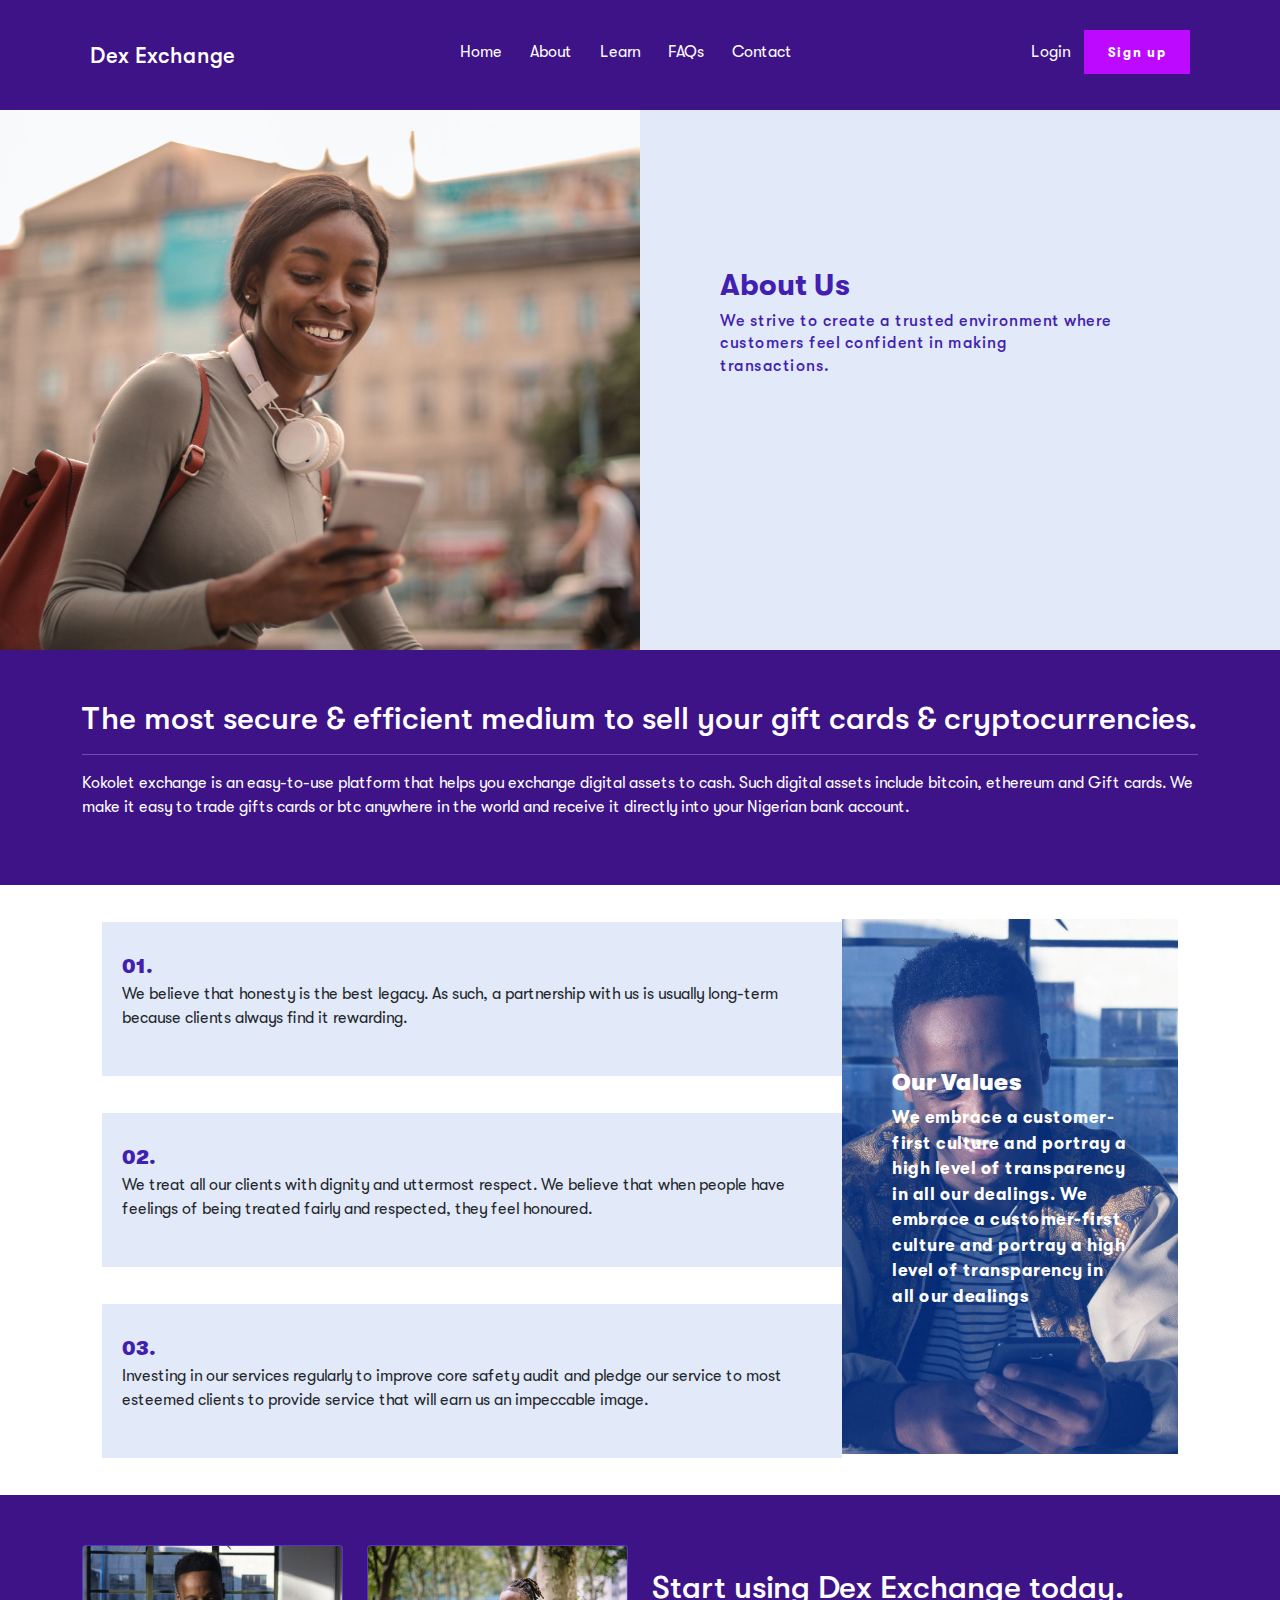
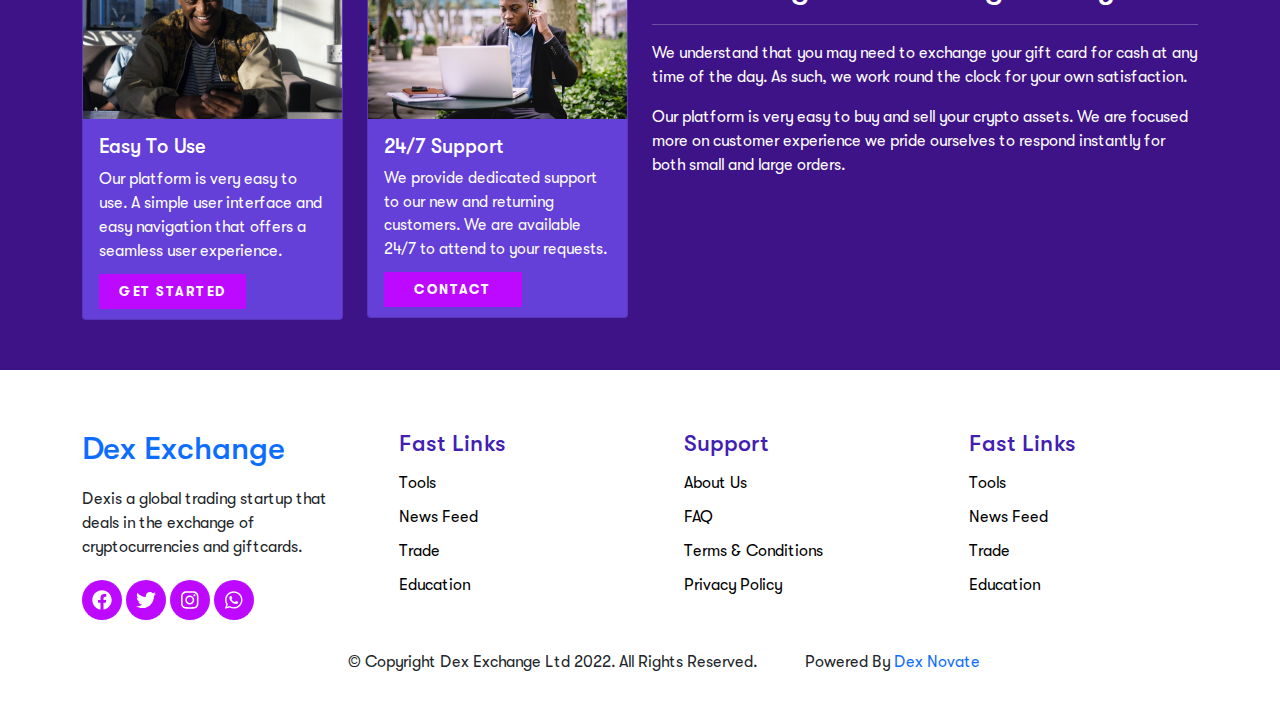
==== about.html @ 3e2f9b1c "first commit" ====
<!DOCTYPE html>
<html lang="en">
<head>
    <title> About us | Dex Exchange - Get Crypto currencies and Giftcards at best affordable rates </title>
    <meta charset="UTF-8">
    <meta http-equiv="X-UA-Compatible" content="IE=edge">
    <meta name="viewport" content="width=device-width, initial-scale=1.0">
    <meta name="keywords" content="dexechange, dexechange, Evagold, evagold, Trading, Exchange, Bitcoin, Btc, Ethereum, exchange, Giftcards">
    <meta name="description" content="Our platform makes it very easy to buy and sell your crypto assets and exchange gift cards for cash at any time of the day. 
                                      we work round the clock for good customer experience and satisfaction.">
    <link rel="stylesheet" href="assets/css/bootstrap.min.css">
    <link rel="stylesheet" href="assets/css/style.css">
    <link rel="stylesheet" href="assets/fontawesome/css/all.min.css">
    <link rel="stylesheet" href="assets/fonts/font.css">
    <link rel="shortcut icon" href="assets/image/favicon.png" type="image/x-icon">
    <link rel="stylesheet" href="https://fonts.googleapis.com/icon?family=Material+Icons+Sharp">
</head>
<body>
    <header id="header">
        <div class="header-nav">
            <div class="logo">
                <h2>
                    <a href="index.html" >
                        <!-- <img src="assets/image/logo2.png" class="img-fluid" alt=""> -->
                        Dex Exchange
                    </a>
                </h2>
            </div>
            <div class="menu-nav">
                <nav>
                    <ul>
                        <li><a href="index.html" class="active">Home</a></li>
                        <li><a href="about.html">About</a></li>
                        <li><a href="#">Learn</a></li>
                        <li><a href="#">FAQs</a></li>
                        <li><a href="#">Contact</a></li>
                        <div class="d-lg-none">
                            <li><a href="#">Login</a></li>
                            <li class="btn-register"><a href="#" >Sign up</a></li>
                        </div>
                    </ul>
                </nav>
            </div>
            <div class="menu-register d-none d-lg-block">
                <ul class="d-flex">
                    <li><a href="#">Login</a></li>
                    <li class="btn-register"><a href="#" >Sign up</a></li>
                </ul>
            </div>
            <div class="hamburger-menu d-lg-none">
                <span></span>
                <span></span>
                <span></span>
                <span></span>
            </div>
        </div>
    </header>

    <main id="main">
        <!-- about section  -->
         <section>
            <div class="about-content">
                <div class="about-image"></div>
                <div class="about-title">
                    <h2>About Us</h2>
                    <p>We strive to create a trusted environment where customers feel confident in making transactions.</p>
                </div>
            </div>
         </section>
         <!-- about section end here -->

         <!-- cryptocurrencies section  -->
         <section id="cryptocurrencies">
             <div class="container">
                 <div class="row">
                     <div class="col-lg-12">
                         <h2 class="text-white">The most secure & efficient medium to sell your gift cards & cryptocurrencies.</h2>
                         <hr class="text-white">
                         <p class="text-white">
                            Kokolet exchange is an easy-to-use platform that helps you exchange digital assets to cash. 
                            Such digital assets include bitcoin, ethereum and Gift cards. We make it 
                            easy to trade gifts cards or btc anywhere in the world and receive it directly 
                            into your Nigerian bank account.
                        </p>
                     </div>
                 </div>
             </div>
         </section>
         <!-- cryptocurrencies end here -->

         <section id="our-value">
              <!-- <div class="container"> -->
                  <div class="our-value">
                      <div class="value-count">
                           <div class="value">
                              <span>01.</span>
                              <p>
                                 We believe that honesty is the best legacy. As such, a partnership with
                                 us is usually long-term because clients always find it rewarding.
                               </p>
                           </div>
                           <div class="value">
                               <span>02.</span>
                               <p>
                                    We treat all our clients with dignity and uttermost respect. 
                                    We believe that when people have feelings of being treated
                                    fairly and respected, they feel honoured.
                                </p>
                           </div>
                           <div class="value">
                              <span>03.</span>
                               <p>
                                    Investing in our services regularly to improve 
                                    core safety audit and pledge our service to most esteemed clients
                                    to provide service that will earn us an impeccable image.
                                </p>
                           </div>
                      </div>
                      <div class="our-value-image ">
                           <div class="title">
                                <h2>Our Values</h2>
                                <p>
                                    We embrace a customer-first culture and portray a high level of transparency in all our dealings.
                                    We embrace a customer-first culture and portray a high level of transparency in all our dealings
                                </p>
                           </div>
                      </div>
                  </div>
              <!-- </div> -->
         </section>

         <section id="support">
             <div class="container">
                 <div class="row">
                     <div class="col-lg-6">
                        <div class="row row-cols-1 row-cols-md-3 g-4">
                            <div class="col-lg-6">
                                <div class="card easy-platform">
                                    <img src="assets/image/slide1.jpg" class="card-img-top" alt="...">
                                    <div class="card-body">
                                      <h5 class="card-title">Easy To Use</h5>
                                      <p class="card-text">
                                         Our platform is very easy to use. 
                                         A simple user interface and easy navigation
                                         that offers a seamless user experience.
                                       </p>
                                      <a href="#" class=" btn-get-started">GET STARTED</a>
                                    </div>
                                </div>
                            </div>
                            <div class="col-lg-6">
                                <div class="card support-card">
                                    <img src="assets/image/slide7.jpg" class="card-img-top" alt="...">
                                    <div class="card-body">
                                      <h5 class="card-title">24/7 Support</h5>
                                      <p class="card-text">
                                        We provide dedicated support to our 
                                        new and returning customers. 
                                        We are available 24/7 to attend to your requests.
                                      </p>
                                      <a href="#" class=" btn-get-started">CONTACT</a>
                                    </div>
                                </div>
                            </div>
                        </div>   
                     </div>
                     <div class="col-lg-6 pt-4">
                        <h2>Start using Dex Exchange today.</h2>
                        <hr>
                        <p>
                            We understand that you may need to exchange your gift card for cash at any time of the day.
                            As such, we work round the clock for your own satisfaction.
                        </p>
                        <p>
                            Our platform is very easy to buy and sell your crypto assets. 
                            We are focused more on customer experience we pride ourselves 
                            to respond instantly for both small and large orders.
                        </p>
                     </div>
                 </div>
             </div>
         </section>

        

        <!-- footer section here -->
        <footer id="footer">
            <div class="footer-top">
                <div class="container">
                    <div class="row">
                        <div class="col-lg-3 col-md-6 col-sm-6">
                            <div class="footer-logo">
                                <h2>
                                    <a href="#">
                                        <!-- <img src="assets/image/footer-logo.png" class="img-fluid" alt=""> -->
                                        Dex Exchange
                                    </a>
                                </h2>
                            </div>
                            <p>
                               Dexis a global trading startup that deals in the exchange of cryptocurrencies and giftcards.
                            </p>
                            <div class="footer-socials-link">
                                <a href="#"><i class="fab fa-facebook f-icon"></i></a>
                                <a href="#"><i class="fab fa-twitter f-icon"></i></a>
                                <a href="#"><i class="fab fa-instagram f-icon"></i></a>
                                <a href="#"><i class="fab fa-whatsapp f-icon"></i></a>
                            </div>
                        </div>
                        <div class="col-lg-3 col-md-6 col-sm-6">
                            <div class="footer-fast-link">
                                
                                <ul>
                                    <h2>Fast Links</h2>
                                    <li><a href="#">Tools</a></li>
                                    <li><a href="#">News Feed</a></li>
                                    <li><a href="#">Trade</a></li>
                                    <li><a href="#">Education</a></li>
                                </ul>
                            </div>
                        </div>
                        <div class="col-lg-3 col-md-6 col-sm-6">
                            <div class="footer-fast-link">
                                <ul>
                                    <h2>Support</h2>

                                    <li><a href="#">About Us</a></li>
                                    <li><a href="#">FAQ</a></li>
                                    <li><a href="#">Terms & Conditions</a></li>
                                    <li><a href="#">Privacy Policy</a></li>
                                </ul>
                            </div>
                        </div>
                        <div class="col-lg-3 col-md-6 col-sm-6">
                            <div class="footer-fast-link">
                                <ul>
                                    <h2>Fast Links</h2>

                                    <li><a href="#">Tools</a></li>
                                    <li><a href="#">News Feed</a></li>
                                    <li><a href="#">Trade</a></li>
                                    <li><a href="#">Education</a></li>
                                </ul>
                            </div>
                        </div>
                    </div>
                </div>
            </div>
            <div class="footer-bottom d-flex justify-content-center align-items-center flex-wrap">
                <div class="copyright px-5">
                    <p>&copy; Copyright Dex Exchange Ltd 2022. All Rights Reserved. </p>
                </div>
                <div class="powered">
                      <p> Powered By <a href="https://www.dexnovate.com.ng"> Dex Novate </a></p>  
                </div>
            </div>
        </footer>
        <!-- footer section end here -->
    </main>
</body>
<script src="assets/js/jquery.min.js"></script>
<script src="assets/js/bootstrap.bundle.min.js"></script>
<script src="assets/js/script.js"></script>
<script src="assets/fontawesome/js/all.min.js"></script>
</html>
---- assets/css/style.css ----
*{
    list-style: none;
    font-family: GT Walsheim Pro;
}

body{
    margin: 0;
    font-family: GT Walsheim Pro;
    background: var(--color-white);
}



:root{
    --color-white:#fff;
    --color-black:#000;
    --background:#3E1387;
    --background-2:#F1F5FC;
    --background-3:#E2E9F8;
    --btn-register:#BD09FF;
    --color-2:#431fb1;
    --color-5:#643FD8;
    --color-3:#7A7A7A;
    --color-4:#4F5877;
    --padding:50px 30px;
    --padding-card:15px 50px 15px 50px;
}

#header{
    background-color:var(--background);
    color: var(--color-white);
    padding: 30px 0 20px 0;
}

.header-nav{
    display: flex;
    justify-content: space-around;
    align-items: center;
    /* padding: 30px 0; */
    flex-flow: row wrap;
}
.menu-nav{
    display: flex;
}

.menu-nav ul{
    display: flex;
}

.menu-nav ul li{
    padding: 10px 14px;
}

.menu-nav li a{
    color: var(--color-white);
}

.menu-register ul li{
    padding: 10px 14px;
}

.menu-register li a{
    color: var(--color-white);
}

.sticky {
    position: fixed;
    top: 0;
    width: 100%;
    background-color: var(--color-black);
    z-index: 2222;
    padding: 6px 10px 2px 10px;
  }

  

.logo h2 {
    font-size: 22px;   
}

.logo img{
    width:170px;
}

.logo a{
    color: var(--color-white);
}


.btn-register{
    background-color:var(--btn-register);
    display: inline-block;   
}

.btn-register a{
    font-size: 13px;
    font-weight: 600;
    padding: 10px 10px;
    letter-spacing: 1.5px;
}

a{
    text-decoration: none;
}

.img-fluid{
    width: 100%;
    max-width: 100%;
}

.btn{
    padding: 10px 20px;
    color: var(--color-white);
}

.hero-section{
    display: flex;
    justify-content: space-around;
    flex-flow: row wrap;
    align-items: center;
    padding: 100px 30px 30px 30px;
}
.hero-heading h2{
    line-height: 1.3em;
    letter-spacing: 1px;
    font-size: 45px;
    font-weight: 700;
}

.hero-heading p{
    font-family: GT Walsheim Pro;
    font-size: 20px;
    letter-spacing: 0.5px;
}

.hero-image{
  margin-top:50px;
}

.hero-image img{
    border-radius: 100px 200px 0px 200px;
    width:550px;
    height: auto;
}

.digital-platform{
    padding: 20px 0px;
    margin: 0 8%;
    background-color: var(--color-white);
}

.digital-platform h2{
    color: var(--color-2);
    font-size: 35px;
    font-weight: 600;
    letter-spacing: 0.5px;
}

.digital-platform p{
    color: var(--color-2);
    font-weight: 400;
    font-size: 20px;
    font-family: GT Walsheim Pro;
}

#exchange{
    background-color:var(--background-2);
    padding: var(--padding);
}

.exchange{
    display: flex;
    justify-content: space-around;
    flex-flow: row wrap;
}

.exchange-image img{
    width: 500px;
    height: auto;
    vertical-align: middle;
    display: inline-block;
}

.exchange-naira-title h2{
    color:var(--color-2);
    font-size: 35px;
    font-weight: 600;
    letter-spacing: 0.5px;
}

.exchange-naira-card{
    display: flex;
    justify-content: space-between;
    flex-flow: row wrap;
    align-items: center;
    position: relative;
    right: 40px;
}

.fa-check-circle{
  color: var(--btn-register);
  font-size: 14px;
}

.exchange-naira-card ul li{
    margin-bottom:10px;
    font-size: 16px;
    text-transform: capitalize;
    letter-spacing: 0.5px;
    color: var(--color-2);
}

#we-trade{
    padding: var(--padding)
}

.we-trade{
    display: flex;
    justify-content: space-around;
    flex-flow: row wrap-reverse;
}

.we-trade-title h2{
    color: var(--color-2);
    font-size: 35px;
    font-weight: 600;
    letter-spacing: 0.5px;
}

.we-trade-image img{
    border-radius: 0px 100px 0px 100px;
    width:500px;
    height: auto;
}

#why-choose{
    background-color: var(--background-2);
    padding: var(--padding);
}


.why-choose-title{
    margin-left:75px;
    margin-bottom:50px;
}

.why-choose-title h2{
    color: var(--color-2);
    font-size: 35px;
    font-weight: 600;
    letter-spacing: 0.5px;
}

.why-choose-card{
    display: flex;
    justify-content: space-evenly;
    flex-flow: row wrap;
    gap:40px;
    margin: 0px 50px 0px 50px;
}

.easy-to-use{
    display: flex;
    flex-flow: row wrap;
    align-items: center;
    align-content: center;
    background-color: var(--background);
    padding: var(--padding-card);
    color: var(--color-white);
    transition: background 0.3s, border 0.3s, border-radius 0.3s, box-shadow 0.3s;
    /* margin-bottom: 20px; */
    border-radius: 6px;
}

.easy-to-use-icon .icon{
    font-size:70px;
    margin-right:30px;
    color:var(--btn-register);
}

.easy-to-use-title h2{
    font-size: 23px;
    font-weight: 400;
    text-transform: capitalize;
    letter-spacing: 0.5px;
    color: var(--color-white);
}

.easy-to-use-title p{
    color: var(--color-white);
    font-size: 16px;
    font-weight: 300;
    letter-spacing: 0.5px;
}

#get-started{
    background-color: var(--background);
    padding: var(--padding);
}

.get-started-today{
    display: flex;
    justify-content: space-around;
    align-items: center;
    flex-flow: row wrap;
}

.get-started-title h2{
    color: #FFFFFF;
    font-size: 24px;
    font-weight: 700;
    letter-spacing: 0.7px;
}

.get-started-title p{
    color: #FFFFFF;
    font-size: 24px;
    font-weight: 300;
    line-height: 1.2em;
    letter-spacing: 1.2px;
}

.btn-get-started{
    font-size: 13px;
    font-weight: 600;
    text-transform: uppercase;
    letter-spacing: 1.5px;
    background-color: var(--btn-register);
    color: var(--color-white);
}




/* =============================================  About us page */
/* ============================================= */

.about-content{
    display: grid;
    grid-template-columns: repeat(2,1fr);
}

.about-image{
    background: url('../image/slide3.jpg')no-repeat center/cover;
    height: 60vh;
}

.about-title{
    background: var(--background-3);
    padding-left:80px;
    padding-top: 25%;
}


.about-title h2{
    color: var(--color-2);
    font-size: 30px;
    font-weight: 700;
    margin-bottom: 10px;
    line-height: 1;
}
.about-title p{
    color: var(--color-2);
    line-height: 1.4;
    letter-spacing: 0.5px;
    font-size: 16px;
    font-weight: 500;
    margin-bottom: 10px;
}

#cryptocurrencies{
    background-color: var(--background);
    padding: var(--padding);
}

#our-value{
    margin:0 8%;
}

.our-value{
    display: grid;
    grid-template-columns: repeat(2, 1fr);
}



.value{
    background-color: var(--background-3);
    padding:30px 20px 30px 20px;
    margin: 5% 0;
}

.value span{
    color: var(--color-2);
    font-weight: 800;
    font-size: 20px;
}

.our-value-image{
    background: url('../image/slide1.jpg')no-repeat center/cover;
    height:535px;
    width:100%;
    max-width: 100%;
    margin-top: 10%;
    background-blend-mode: overlay;
    background-color: rgba(130, 162, 222, 0.59);
}

.title{
    padding:50px;
    margin-top: 30%;
}

.title h2{
    color: var(--color-white);
    font-size: 23px;
    font-weight:800;
}

.title p{
    font-size: 17px;
    letter-spacing: 0.5px;
    color: #FFFFFF;
    font-weight: 600;
}

#support{
    background-color: var(--background);
    padding: var(--padding);
    color: var(--color-white);
}

.easy-platform,  .support-card{
    background-color:var(--color-5);
    color: var(--color-white);

}

.support-card p{
    font-size: 15.7px;
}

.easy-platform a{
    padding: 10px 20px;
}

.support-card a{
    padding:10px  30px;
}

  /**********************************/
  /*     what people are saying section    */
  /**********************************/

#what-user-say{
    background-color:var(--background-3);
  }
  
  .what-user-say{
    padding:50px 0px 5px 0px;
    text-align: center;
  }
  
  .what-user-title h1{
    font-family: GT Walsheim Pro;
    font-style: normal;
    font-weight: bold;
    font-size: 50px;
    line-height: 129%;
    color: var(--color-6);
  }
  
  .our-users{
    color:var(--color-2);
  }
  
  .testimony{
    color:var(--color-6);
  }
  
  .testimony p{
    font-family: GT Walsheim Pro;
    font-style: normal;
    font-weight: normal;
    font-size:15px;
    line-height: 129%;
  }
  
  .testimony-icon .fa-star{
    color: var(--color-2);
  }
  
  .testimony{
    display: flex;
    justify-content: space-around;
    padding: 50px  0;
    /* flex-wrap: wrap; */
    flex-flow: row wrap;
  }
  
  /**********************************/
  /*     16. Back To Top Button     */
  /**********************************/
  a.back-to-top {
      position: fixed;
      z-index: 999;
      right: 0.75rem;
      bottom: 0.75rem;
      display: none;
      width: 2.625rem;
      height: 2.625rem;
      border-radius: 1.875rem;
      background: var(--color-5) url("../image/up-arrow.png") no-repeat center 47%;
      background-size: 1.125rem 1.125rem;
      text-indent: -9999px;
  }
  
  a:hover.back-to-top {
      background-color:var(--btn-register); 
  }
  

/* =========================================== footer style */
/* =========================================== */

#footer{
   padding: 60px 0 30px 0;
}

.footer-bottom{
    padding-top:30px;
}

.footer-logo{
    padding-bottom: 10px;
}

.footer-top .footer-logo img{
    width: 170px;
}


.footer-fast-link li {
    padding: 5px  0px;
}

.footer-fast-link li a{
    color: var(--color-black);
    /* font-size:20px; */
    font-weight: 400;
}

.footer-fast-link h2{
    color: var(--color-2);
    font-size: 23px;
}

.footer-socials-link{
    padding-top:5px;
}

.footer-socials-link a{
    background-color: var(--btn-register);
    border-radius: 25px;
    display: inline-block;
    position: relative;
    cursor: pointer;
    width: 40px;
    height: 40px;
    /* box-shadow: 0 2px 2px var(--btn-register); */
    padding:2px 0 0 0;
    text-decoration: none;
    text-align: center;
    color:var(--color-white);
    font-size: 20px;
    font-weight: normal;
    line-height: 2em;
    border-radius: 25px;
    -moz-border-radius:25px;
    -webkit-border-radius:25px;
}

/* ========================= */
/*-----  media query ---------*/
/* ========================== */

@media screen and (min-width:1024px) {
    .hero-heading h2, .hero-heading p, .exchange-naira-title p, .we-trade-title p{
        inline-size:500px;
    }

    .why-choose-title p, .get-started-title p, .value p{
        inline-size:700px;
    }

    .digital-platform p{
        inline-size: 800px;
    }
    .easy-to-use p{
        inline-size:300px;
    }
    .about-title p{
        inline-size: 400px;
    }
}

/* ================ */
/* mobile  nav */
/* =================== */
@media screen and (max-width: 992px) {
  .hamburger-menu {
    position: relative;
    width: 24px;
    height: 22px;
    margin: 0 auto;
    transition: 0.5s ease-in-out;
    cursor: pointer;
    left: 40px;
  }
  .hamburger-menu span {
    display: block;
    position: absolute;
    height: 2px;
    width: 100%;
    background: var(--color-white);
    border-radius: 10px;
    opacity: 1;
    left: 0;
    transition: 0.25s ease-in-out;
  }
  .hamburger-menu span:nth-child(1) {
    top: 2px;
  }
  .hamburger-menu span:nth-child(2),
  .hamburger-menu span:nth-child(3) {
    top: 10px;
  }
  .hamburger-menu span:nth-child(4) {
    top: 18px;
  }
  .hamburger-menu.open span:nth-child(1) {
    top: 18px;
    width: 0;
    left: 50%;
  }
  .hamburger-menu.open span:nth-child(2) {
    transform: rotate(45deg);
  }
  .hamburger-menu.open span:nth-child(3) {
    transform: rotate(-45deg);
  }
  .hamburger-menu.open span:nth-child(4) {
    top: 18px;
    width: 0;
    left: 50%;
  }
  .menu-nav ul {
    position: fixed;
    top: 0;
    left: -320px;
    z-index: 2222;
    width: 320px;
    max-width: calc(100% - 120px);
    height: 100%;
    padding: 30px 15px;
    margin: 0;
    background: #fff;
    list-style: none;
    transition: all 0.35s;
    display: block;
  }
  .menu-nav.show ul {
    left: 0;
  }
  .menu-nav ul li {
    margin: 3px 16px;
  }
  

  .menu-nav ul li a {
    display: block;
    padding: 10px 0;
    font-size: 14px;
    font-weight: 600;
    line-height: 1;
    color: #262626;
    text-decoration: none;
    transition: color 0.35s;
    text-transform: uppercase;
    letter-spacing: 2px;
}

.menu-nav .active{
    color: var(--btn-register);
}

  .menu-nav .btn-register a{
      padding:4px 10px;
      color: var(--color-white);
  }

  .header-nav{
    padding: 0px 20px;
}

}


@media screen and (max-width:768px) {
    .hero-heading h2 {
       font-size: 28px;
    }

    .about-title {
       padding-bottom: 40px;
       padding-left: 30px;
    }
    
    .about-content{
        grid-template-columns: repeat(1,1fr);
    }

    .our-value{
         grid-template-columns: repeat(1,1fr);
    }

    .value-count{
        padding: var(--padding);
    }

    #our-value{
        margin:0  0;
    }

    .hero-heading p{
        font-size: 12px;
    }

    .digital-platform h2{
        font-size: 30px;
    }

    .digital-platform p{
        font-size: 15px;
    }
    .exchange-naira-title h2, .we-trade-title h2{
        font-size: 32px;
    }

    .why-choose-title {
       margin-left: 5px;    
    }

    .why-choose-title h2{
        font-size: 30px;
    }

    .why-choose-card{
        margin: 0;
    }

    .get-started-title {
        text-align: center;
    }

    .get-started-title p{
        font-size: 15px;
        margin-bottom:50px;
    }

    #cryptocurrencies h2{
        font-size: 20px;
    }
    
    #cryptocurrencies p{
        font-size:15px;
    }
    

    .footer-support{
        padding-bottom: 40px;
    }

    .footer-social{
        padding-bottom: 40px;
    }

}
---- assets/fonts/font.css ----
@font-face {
    font-family: 'GT Walsheim Pro';
    src: url('GTWalsheimPro-Light.eot');
    src: local('GT Walsheim Pro Light'), local('GTWalsheimPro-Light'),
        url('GTWalsheimPro-Light.eot?#iefix') format('embedded-opentype'),
        url('GTWalsheimPro-Light.woff2') format('woff2'),
        url('GTWalsheimPro-Light.woff') format('woff'),
        url('GTWalsheimPro-Light.ttf') format('truetype');
    font-weight: 300;
    font-style: normal;
}

@font-face {
    font-family: 'GT Walsheim Pro';
    src: url('GTWalsheimPro-Regular.eot');
    src: local('GT Walsheim Pro Regular'), local('GTWalsheimPro-Regular'),
        url('GTWalsheimPro-Regular.eot?#iefix') format('embedded-opentype'),
        url('GTWalsheimPro-Regular.woff2') format('woff2'),
        url('GTWalsheimPro-Regular.woff') format('woff'),
        url('GTWalsheimPro-Regular.ttf') format('truetype');
    font-weight: normal;
    font-style: normal;
}

@font-face {
    font-family: 'GT Walsheim Pro';
    src: url('GTWalsheimPro-ThinOblique.eot');
    src: local('GT Walsheim Pro Thin Oblique'), local('GTWalsheimPro-ThinOblique'),
        url('GTWalsheimPro-ThinOblique.eot?#iefix') format('embedded-opentype'),
        url('GTWalsheimPro-ThinOblique.woff2') format('woff2'),
        url('GTWalsheimPro-ThinOblique.woff') format('woff'),
        url('GTWalsheimPro-ThinOblique.ttf') format('truetype');
    font-weight: 100;
    font-style: italic;
}

@font-face {
    font-family: 'GT Walsheim Pro';
    src: url('GTWalsheimPro-Thin.eot');
    src: local('GT Walsheim Pro Thin'), local('GTWalsheimPro-Thin'),
        url('GTWalsheimPro-Thin.eot?#iefix') format('embedded-opentype'),
        url('GTWalsheimPro-Thin.woff2') format('woff2'),
        url('GTWalsheimPro-Thin.woff') format('woff'),
        url('GTWalsheimPro-Thin.ttf') format('truetype');
    font-weight: 100;
    font-style: normal;
}

@font-face {
    font-family: 'GT Walsheim Pro';
    src: url('GTWalsheimPro-BoldOblique.eot');
    src: local('GT Walsheim Pro Bold Oblique'), local('GTWalsheimPro-BoldOblique'),
        url('GTWalsheimPro-BoldOblique.eot?#iefix') format('embedded-opentype'),
        url('GTWalsheimPro-BoldOblique.woff2') format('woff2'),
        url('GTWalsheimPro-BoldOblique.woff') format('woff'),
        url('GTWalsheimPro-BoldOblique.ttf') format('truetype');
    font-weight: bold;
    font-style: italic;
}

@font-face {
    font-family: 'GT Walsheim Pro Ultra';
    src: url('GTWalsheimPro-UltraBold.eot');
    src: local('GT Walsheim Pro Ultra Bold'), local('GTWalsheimPro-UltraBold'),
        url('GTWalsheimPro-UltraBold.eot?#iefix') format('embedded-opentype'),
        url('GTWalsheimPro-UltraBold.woff2') format('woff2'),
        url('GTWalsheimPro-UltraBold.woff') format('woff'),
        url('GTWalsheimPro-UltraBold.ttf') format('truetype');
    font-weight: 800;
    font-style: normal;
}

@font-face {
    font-family: 'GT Walsheim Pro Ultra';
    src: url('GTWalsheimPro-UltraBoldOblique.eot');
    src: local('GT Walsheim Pro Ultra Bold Oblique'), local('GTWalsheimPro-UltraBoldOblique'),
        url('GTWalsheimPro-UltraBoldOblique.eot?#iefix') format('embedded-opentype'),
        url('GTWalsheimPro-UltraBoldOblique.woff2') format('woff2'),
        url('GTWalsheimPro-UltraBoldOblique.woff') format('woff'),
        url('GTWalsheimPro-UltraBoldOblique.ttf') format('truetype');
    font-weight: 800;
    font-style: italic;
}

@font-face {
    font-family: 'GT Walsheim Pro';
    src: url('GTWalsheimPro-MediumOblique.eot');
    src: local('GT Walsheim Pro Medium Oblique'), local('GTWalsheimPro-MediumOblique'),
        url('GTWalsheimPro-MediumOblique.eot?#iefix') format('embedded-opentype'),
        url('GTWalsheimPro-MediumOblique.woff2') format('woff2'),
        url('GTWalsheimPro-MediumOblique.woff') format('woff'),
        url('GTWalsheimPro-MediumOblique.ttf') format('truetype');
    font-weight: 500;
    font-style: italic;
}

@font-face {
    font-family: 'GT Walsheim Pro';
    src: url('GTWalsheimPro-Bold.eot');
    src: local('GT Walsheim Pro Bold'), local('GTWalsheimPro-Bold'),
        url('GTWalsheimPro-Bold.eot?#iefix') format('embedded-opentype'),
        url('GTWalsheimPro-Bold.woff2') format('woff2'),
        url('GTWalsheimPro-Bold.woff') format('woff'),
        url('GTWalsheimPro-Bold.ttf') format('truetype');
    font-weight: bold;
    font-style: normal;
}

@font-face {
    font-family: 'GT Walsheim Pro';
    src: url('GTWalsheimPro-Medium.eot');
    src: local('GT Walsheim Pro Medium'), local('GTWalsheimPro-Medium'),
        url('GTWalsheimPro-Medium.eot?#iefix') format('embedded-opentype'),
        url('GTWalsheimPro-Medium.woff2') format('woff2'),
        url('GTWalsheimPro-Medium.woff') format('woff'),
        url('GTWalsheimPro-Medium.ttf') format('truetype');
    font-weight: 500;
    font-style: normal;
}

@font-face {
    font-family: 'GT Walsheim Pro';
    src: url('GTWalsheimPro-RegularOblique.eot');
    src: local('GT Walsheim Pro Regular Oblique'), local('GTWalsheimPro-RegularOblique'),
        url('GTWalsheimPro-RegularOblique.eot?#iefix') format('embedded-opentype'),
        url('GTWalsheimPro-RegularOblique.woff2') format('woff2'),
        url('GTWalsheimPro-RegularOblique.woff') format('woff'),
        url('GTWalsheimPro-RegularOblique.ttf') format('truetype');
    font-weight: normal;
    font-style: italic;
}

@font-face {
    font-family: 'GT Walsheim Pro';
    src: url('GTWalsheimPro-LightOblique.eot');
    src: local('GT Walsheim Pro Light Oblique'), local('GTWalsheimPro-LightOblique'),
        url('GTWalsheimPro-LightOblique.eot?#iefix') format('embedded-opentype'),
        url('GTWalsheimPro-LightOblique.woff2') format('woff2'),
        url('GTWalsheimPro-LightOblique.woff') format('woff'),
        url('GTWalsheimPro-LightOblique.ttf') format('truetype');
    font-weight: 300;
    font-style: italic;
}

@font-face {
    font-family: 'GT Walsheim Pro Ultra';
    src: url('GTWalsheimPro-UltraLight.eot');
    src: local('GT Walsheim Pro Ultra Light'), local('GTWalsheimPro-UltraLight'),
        url('GTWalsheimPro-UltraLight.eot?#iefix') format('embedded-opentype'),
        url('GTWalsheimPro-UltraLight.woff2') format('woff2'),
        url('GTWalsheimPro-UltraLight.woff') format('woff'),
        url('GTWalsheimPro-UltraLight.ttf') format('truetype');
    font-weight: 200;
    font-style: normal;
}

@font-face {
    font-family: 'GT Walsheim Pro Ultra';
    src: url('GTWalsheimPro-UltraLightOblique.eot');
    src: local('GT Walsheim Pro Ultra Light Oblique'), local('GTWalsheimPro-UltraLightOblique'),
        url('GTWalsheimPro-UltraLightOblique.eot?#iefix') format('embedded-opentype'),
        url('GTWalsheimPro-UltraLightOblique.woff2') format('woff2'),
        url('GTWalsheimPro-UltraLightOblique.woff') format('woff'),
        url('GTWalsheimPro-UltraLightOblique.ttf') format('truetype');
    font-weight: 200;
    font-style: italic;
}

@font-face {
    font-family: 'GT Walsheim Pro';
    src: url('GTWalsheimPro-BlackOblique.eot');
    src: local('GT Walsheim Pro Black Oblique'), local('GTWalsheimPro-BlackOblique'),
        url('GTWalsheimPro-BlackOblique.eot?#iefix') format('embedded-opentype'),
        url('GTWalsheimPro-BlackOblique.woff2') format('woff2'),
        url('GTWalsheimPro-BlackOblique.woff') format('woff'),
        url('GTWalsheimPro-BlackOblique.ttf') format('truetype');
    font-weight: 900;
    font-style: italic;
}

@font-face {
    font-family: 'GT Walsheim Pro';
    src: url('GTWalsheimPro-Black.eot');
    src: local('GT Walsheim Pro Black'), local('GTWalsheimPro-Black'),
        url('GTWalsheimPro-Black.eot?#iefix') format('embedded-opentype'),
        url('GTWalsheimPro-Black.woff2') format('woff2'),
        url('GTWalsheimPro-Black.woff') format('woff'),
        url('GTWalsheimPro-Black.ttf') format('truetype');
    font-weight: 900;
    font-style: normal;
}

@font-face {
    font-family: 'GT Walsheim Pro Cond Ultra';
    src: url('GTWalsheimPro-CondensedUltraBold.eot');
    src: local('GT Walsheim Pro Condensed Ultra Bold'), local('GTWalsheimPro-CondensedUltraBold'),
        url('GTWalsheimPro-CondensedUltraBold.eot?#iefix') format('embedded-opentype'),
        url('GTWalsheimPro-CondensedUltraBold.woff2') format('woff2'),
        url('GTWalsheimPro-CondensedUltraBold.woff') format('woff'),
        url('GTWalsheimPro-CondensedUltraBold.ttf') format('truetype');
    font-weight: 800;
    font-style: normal;
}

@font-face {
    font-family: 'GT Walsheim Pro Condensed';
    src: url('GTWalsheimPro-CondensedLight.eot');
    src: local('GT Walsheim Pro Condensed Light'), local('GTWalsheimPro-CondensedLight'),
        url('GTWalsheimPro-CondensedLight.eot?#iefix') format('embedded-opentype'),
        url('GTWalsheimPro-CondensedLight.woff2') format('woff2'),
        url('GTWalsheimPro-CondensedLight.woff') format('woff'),
        url('GTWalsheimPro-CondensedLight.ttf') format('truetype');
    font-weight: 300;
    font-style: normal;
}

@font-face {
    font-family: 'GT Walsheim Pro Condensed';
    src: url('GTWalsheimPro-CondensedBoldOblique.eot');
    src: local('GT Walsheim Pro Condensed Bold Oblique'), local('GTWalsheimPro-CondensedBoldOblique'),
        url('GTWalsheimPro-CondensedBoldOblique.eot?#iefix') format('embedded-opentype'),
        url('GTWalsheimPro-CondensedBoldOblique.woff2') format('woff2'),
        url('GTWalsheimPro-CondensedBoldOblique.woff') format('woff'),
        url('GTWalsheimPro-CondensedBoldOblique.ttf') format('truetype');
    font-weight: bold;
    font-style: italic;
}

@font-face {
    font-family: 'GT Walsheim Pro Condensed';
    src: url('GTWalsheimPro-CondensedLightOblique.eot');
    src: local('GT Walsheim Pro Condensed Light Oblique'), local('GTWalsheimPro-CondensedLightOblique'),
        url('GTWalsheimPro-CondensedLightOblique.eot?#iefix') format('embedded-opentype'),
        url('GTWalsheimPro-CondensedLightOblique.woff2') format('woff2'),
        url('GTWalsheimPro-CondensedLightOblique.woff') format('woff'),
        url('GTWalsheimPro-CondensedLightOblique.ttf') format('truetype');
    font-weight: 300;
    font-style: italic;
}

@font-face {
    font-family: 'GT Walsheim Pro Condensed';
    src: url('GTWalsheimPro-CondensedThin.eot');
    src: local('GT Walsheim Pro Condensed Thin'), local('GTWalsheimPro-CondensedThin'),
        url('GTWalsheimPro-CondensedThin.eot?#iefix') format('embedded-opentype'),
        url('GTWalsheimPro-CondensedThin.woff2') format('woff2'),
        url('GTWalsheimPro-CondensedThin.woff') format('woff'),
        url('GTWalsheimPro-CondensedThin.ttf') format('truetype');
    font-weight: 100;
    font-style: normal;
}

@font-face {
    font-family: 'GTWalsheimPro-CondensedULightIt';
    src: url('GTWalsheimPro-CondensedUltraLightOblique.eot');
    src: local('GT Walsheim Pro Condensed Ultra Light Oblique'), local('GTWalsheimPro-CondensedUltraLightOblique'),
        url('GTWalsheimPro-CondensedUltraLightOblique.eot?#iefix') format('embedded-opentype'),
        url('GTWalsheimPro-CondensedUltraLightOblique.woff2') format('woff2'),
        url('GTWalsheimPro-CondensedUltraLightOblique.woff') format('woff'),
        url('GTWalsheimPro-CondensedUltraLightOblique.ttf') format('truetype');
    font-weight: 200;
    font-style: italic;
}

@font-face {
    font-family: 'GT Walsheim Pro Cond';
    src: url('GTWalsheimPro-CondensedMedium.eot');
    src: local('GT Walsheim Pro Condensed Medium'), local('GTWalsheimPro-CondensedMedium'),
        url('GTWalsheimPro-CondensedMedium.eot?#iefix') format('embedded-opentype'),
        url('GTWalsheimPro-CondensedMedium.woff2') format('woff2'),
        url('GTWalsheimPro-CondensedMedium.woff') format('woff'),
        url('GTWalsheimPro-CondensedMedium.ttf') format('truetype');
    font-weight: 500;
    font-style: normal;
}

@font-face {
    font-family: 'GT Walsheim Pro Condensed';
    src: url('GTWalsheimPro-CondensedBlackOblique.eot');
    src: local('GT Walsheim Pro Condensed Black Oblique'), local('GTWalsheimPro-CondensedBlackOblique'),
        url('GTWalsheimPro-CondensedBlackOblique.eot?#iefix') format('embedded-opentype'),
        url('GTWalsheimPro-CondensedBlackOblique.woff2') format('woff2'),
        url('GTWalsheimPro-CondensedBlackOblique.woff') format('woff'),
        url('GTWalsheimPro-CondensedBlackOblique.ttf') format('truetype');
    font-weight: 900;
    font-style: italic;
}

@font-face {
    font-family: 'GT Walsheim Pro Condensed';
    src: url('GTWalsheimPro-CondensedRegular.eot');
    src: local('GT Walsheim Pro Condensed Regular'), local('GTWalsheimPro-CondensedRegular'),
        url('GTWalsheimPro-CondensedRegular.eot?#iefix') format('embedded-opentype'),
        url('GTWalsheimPro-CondensedRegular.woff2') format('woff2'),
        url('GTWalsheimPro-CondensedRegular.woff') format('woff'),
        url('GTWalsheimPro-CondensedRegular.ttf') format('truetype');
    font-weight: normal;
    font-style: normal;
}

@font-face {
    font-family: 'GT Walsheim Pro Condensed';
    src: url('GTWalsheimPro-CondensedThinOblique.eot');
    src: local('GT Walsheim Pro Condensed Thin Oblique'), local('GTWalsheimPro-CondensedThinOblique'),
        url('GTWalsheimPro-CondensedThinOblique.eot?#iefix') format('embedded-opentype'),
        url('GTWalsheimPro-CondensedThinOblique.woff2') format('woff2'),
        url('GTWalsheimPro-CondensedThinOblique.woff') format('woff'),
        url('GTWalsheimPro-CondensedThinOblique.ttf') format('truetype');
    font-weight: 100;
    font-style: italic;
}

@font-face {
    font-family: 'GT Walsheim Pro Condensed';
    src: url('GTWalsheimPro-CondensedBold.eot');
    src: local('GT Walsheim Pro Condensed Bold'), local('GTWalsheimPro-CondensedBold'),
        url('GTWalsheimPro-CondensedBold.eot?#iefix') format('embedded-opentype'),
        url('GTWalsheimPro-CondensedBold.woff2') format('woff2'),
        url('GTWalsheimPro-CondensedBold.woff') format('woff'),
        url('GTWalsheimPro-CondensedBold.ttf') format('truetype');
    font-weight: bold;
    font-style: normal;
}

@font-face {
    font-family: 'GT Walsheim Pro Condensed';
    src: url('GTWalsheimPro-CondensedRegularOblique.eot');
    src: local('GT Walsheim Pro Condensed Regular Oblique'), local('GTWalsheimPro-CondensedRegularOblique'),
        url('GTWalsheimPro-CondensedRegularOblique.eot?#iefix') format('embedded-opentype'),
        url('GTWalsheimPro-CondensedRegularOblique.woff2') format('woff2'),
        url('GTWalsheimPro-CondensedRegularOblique.woff') format('woff'),
        url('GTWalsheimPro-CondensedRegularOblique.ttf') format('truetype');
    font-weight: normal;
    font-style: italic;
}

@font-face {
    font-family: 'GTWalsheimPro-CondensedULight';
    src: url('GTWalsheimPro-CondensedUltraLight.eot');
    src: local('GT Walsheim Pro Condensed Ultra Light'), local('GTWalsheimPro-CondensedUltraLight'),
        url('GTWalsheimPro-CondensedUltraLight.eot?#iefix') format('embedded-opentype'),
        url('GTWalsheimPro-CondensedUltraLight.woff2') format('woff2'),
        url('GTWalsheimPro-CondensedUltraLight.woff') format('woff'),
        url('GTWalsheimPro-CondensedUltraLight.ttf') format('truetype');
    font-weight: 200;
    font-style: normal;
}

@font-face {
    font-family: 'GT Walsheim Pro Cond Ultra';
    src: url('GTWalsheimPro-CondensedUltraBoldOblique.eot');
    src: local('GT Walsheim Pro Condensed Ultra Bold Oblique'), local('GTWalsheimPro-CondensedUltraBoldOblique'),
        url('GTWalsheimPro-CondensedUltraBoldOblique.eot?#iefix') format('embedded-opentype'),
        url('GTWalsheimPro-CondensedUltraBoldOblique.woff2') format('woff2'),
        url('GTWalsheimPro-CondensedUltraBoldOblique.woff') format('woff'),
        url('GTWalsheimPro-CondensedUltraBoldOblique.ttf') format('truetype');
    font-weight: 800;
    font-style: italic;
}

@font-face {
    font-family: 'GT Walsheim Pro Cond';
    src: url('GTWalsheimPro-CondensedMediumOblique.eot');
    src: local('GT Walsheim Pro Condensed Medium Oblique'), local('GTWalsheimPro-CondensedMediumOblique'),
        url('GTWalsheimPro-CondensedMediumOblique.eot?#iefix') format('embedded-opentype'),
        url('GTWalsheimPro-CondensedMediumOblique.woff2') format('woff2'),
        url('GTWalsheimPro-CondensedMediumOblique.woff') format('woff'),
        url('GTWalsheimPro-CondensedMediumOblique.ttf') format('truetype');
    font-weight: 500;
    font-style: italic;
}

@font-face {
    font-family: 'GT Walsheim Pro Condensed';
    src: url('GTWalsheimPro-CondensedBlack.eot');
    src: local('GT Walsheim Pro Condensed Black'), local('GTWalsheimPro-CondensedBlack'),
        url('GTWalsheimPro-CondensedBlack.eot?#iefix') format('embedded-opentype'),
        url('GTWalsheimPro-CondensedBlack.woff2') format('woff2'),
        url('GTWalsheimPro-CondensedBlack.woff') format('woff'),
        url('GTWalsheimPro-CondensedBlack.ttf') format('truetype');
    font-weight: 900;
    font-style: normal;
}
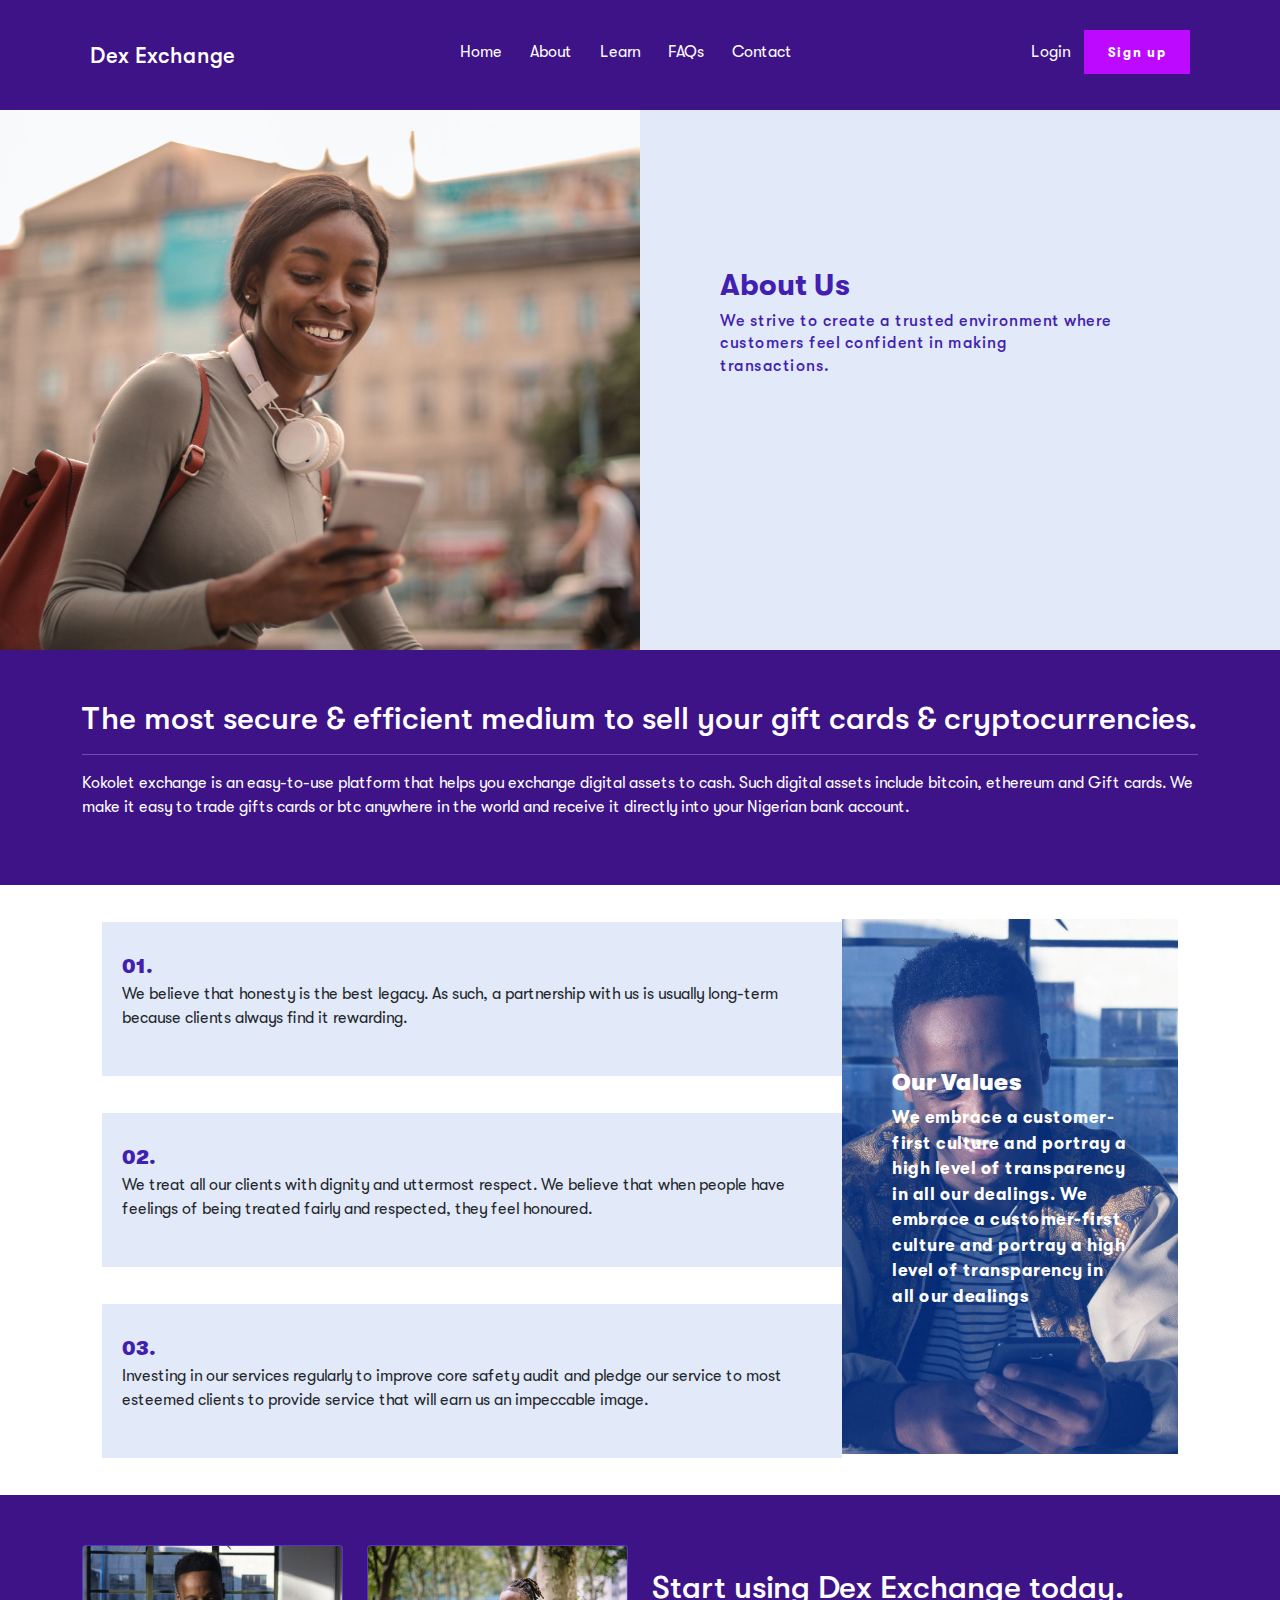
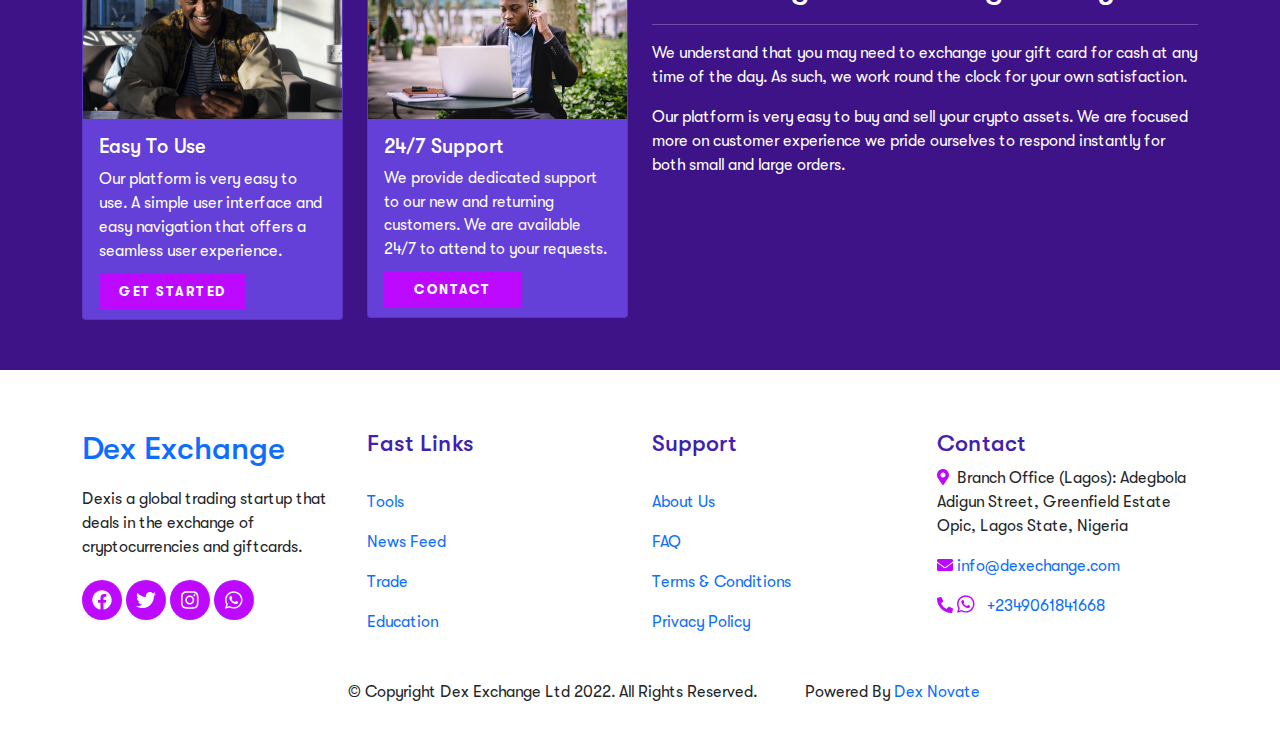
==== commit c8f4e5fe: "first commit" ====
--- a/about.html
+++ b/about.html
@@ -207,40 +207,47 @@
                                 <a href="#"><i class="fab fa-whatsapp f-icon"></i></a>
                             </div>
                         </div>
-                        <div class="col-lg-3 col-md-6 col-sm-6">
+                        <div class="col-lg-3 col-md-6 ">
                             <div class="footer-fast-link">
-                                
-                                <ul>
-                                    <h2>Fast Links</h2>
-                                    <li><a href="#">Tools</a></li>
-                                    <li><a href="#">News Feed</a></li>
-                                    <li><a href="#">Trade</a></li>
-                                    <li><a href="#">Education</a></li>
-                                </ul>
-                            </div>
-                        </div>
-                        <div class="col-lg-3 col-md-6 col-sm-6">
+                                <h2 class="pb-4">Fast Links</h2>
+                                <p><a href="#">Tools</a></p>
+                                <p><a href="#">News Feed</a></p>
+                                <p><a href="#">Trade</a></p>
+                                <p><a href="#">Education</a></p>
+
+                            </div>
+                        </div>
+                        <div class="col-lg-3 col-md-6 ">
                             <div class="footer-fast-link">
-                                <ul>
-                                    <h2>Support</h2>
-
-                                    <li><a href="#">About Us</a></li>
-                                    <li><a href="#">FAQ</a></li>
-                                    <li><a href="#">Terms & Conditions</a></li>
-                                    <li><a href="#">Privacy Policy</a></li>
-                                </ul>
-                            </div>
-                        </div>
-                        <div class="col-lg-3 col-md-6 col-sm-6">
-                            <div class="footer-fast-link">
-                                <ul>
-                                    <h2>Fast Links</h2>
-
-                                    <li><a href="#">Tools</a></li>
-                                    <li><a href="#">News Feed</a></li>
-                                    <li><a href="#">Trade</a></li>
-                                    <li><a href="#">Education</a></li>
-                                </ul>
+                                <h2 class="pb-4">Support</h2>
+                                <p><a href="#">About Us</a></p>
+                                <p><a href="#">FAQ</a></p>
+                                <p><a href="#">Terms & Conditions</a></p>
+                                <p><a href="#">Privacy Policy</a></p>
+                            </div>
+                        </div>
+                        <div class="col-lg-3 col-md-6 ">
+                            <div class="footer-fast-link footer-contact">
+                                <h2>Contact</h2>
+
+                                <p class="address"><i class="fa fa-map-marker-alt " style="color: #BD09FF;"></i>
+                                    &nbsp;Branch Office (Lagos): Adegbola Adigun Street, Greenfield Estate Opic, Lagos State, Nigeria
+                                </p>
+
+                                <p>
+                                    <a href="mailto:hello@evagoldexchnage.com">
+                                        <i class="fas fa-envelope" style="color: #BD09FF;"></i>
+                                        info@dexechange.com
+                                    </a>
+                                </p>
+
+                                <p>
+                                    <a href="tel:+2349061841668">
+                                        <i class="fas fa-phone-alt" style="color: #BD09FF;"></i>
+                                        <i class="fab fa-whatsapp" style="color: #BD09FF; font-size:20px"></i>
+                                        &nbsp; +2349061841668
+                                    </a>
+                                </p>
                             </div>
                         </div>
                     </div>
--- a/assets/css/style.css
+++ b/assets/css/style.css
@@ -732,6 +732,10 @@
         margin:0  0;
     }
 
+    .sticky {
+        padding: 10px 0px 10px 0px;
+      }
+
     .hero-heading p{
         font-size: 12px;
     }
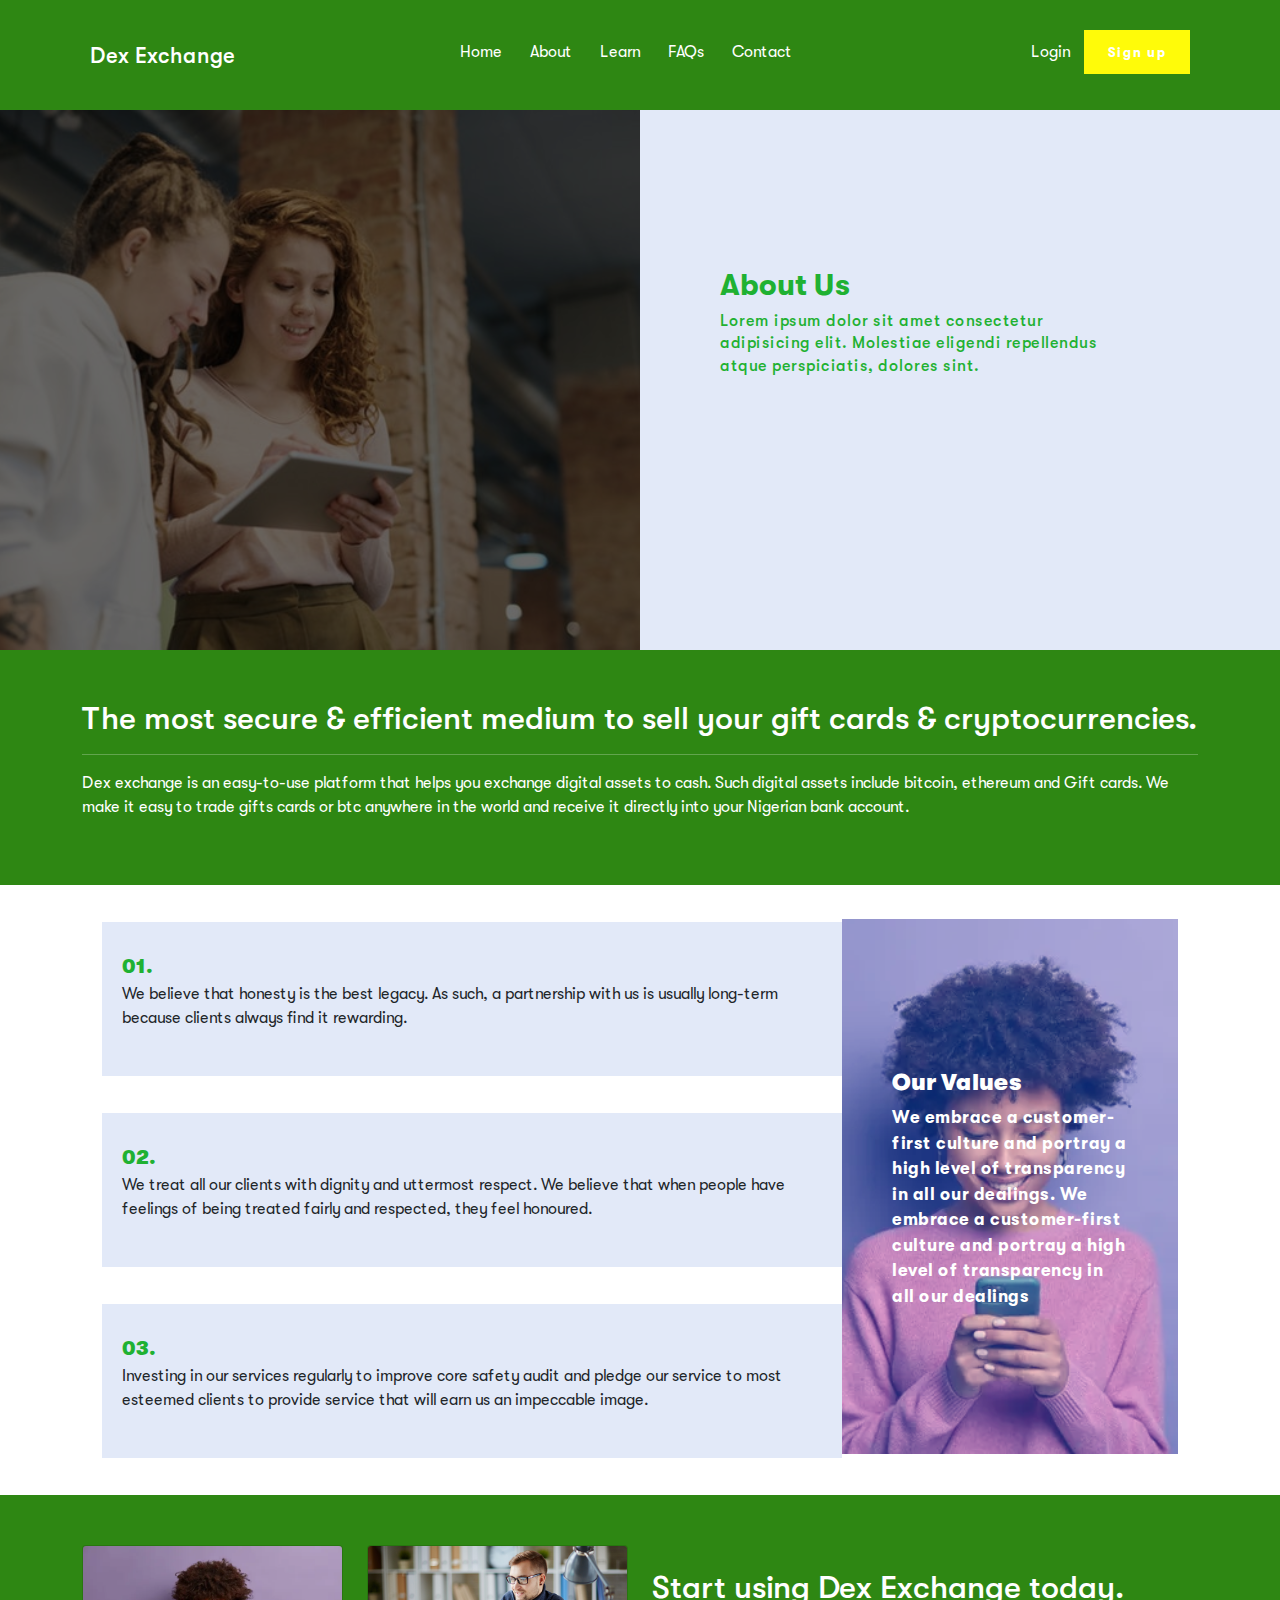
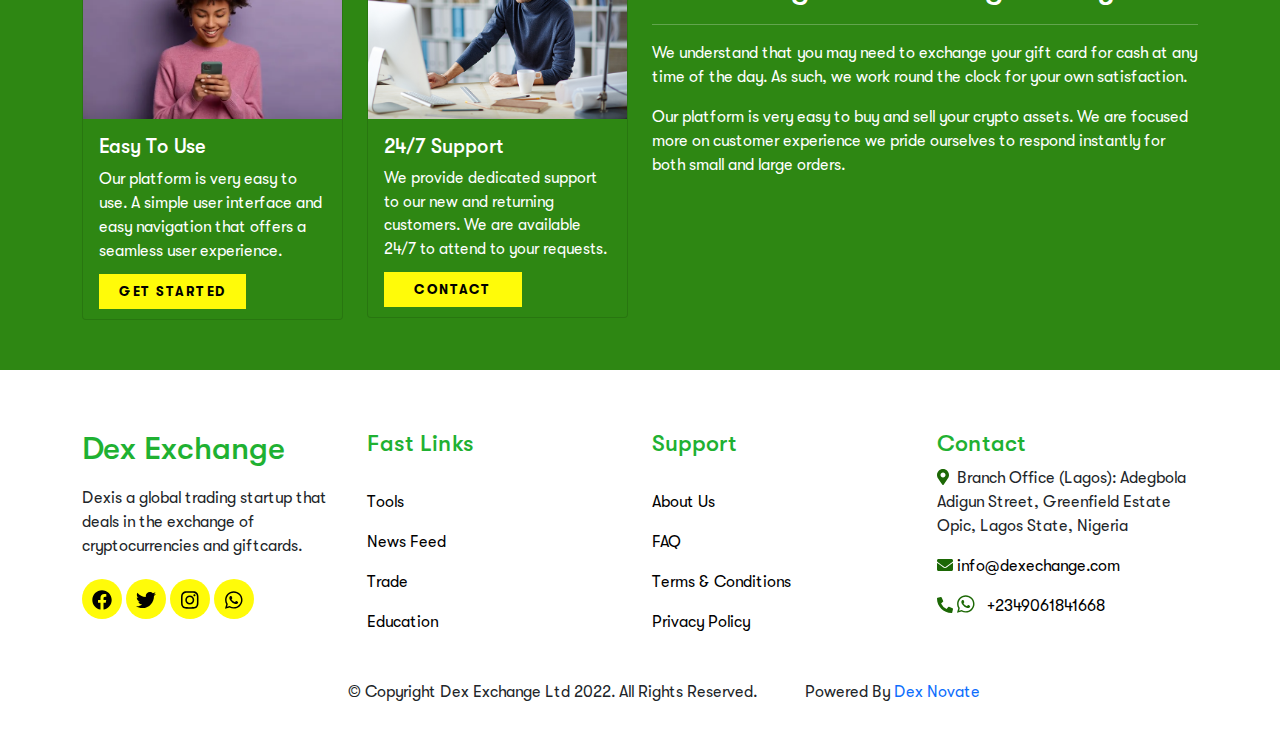
==== commit 20a7b2c8: "first commit" ====
--- a/about.html
+++ b/about.html
@@ -12,7 +12,7 @@
     <link rel="stylesheet" href="assets/css/style.css">
     <link rel="stylesheet" href="assets/fontawesome/css/all.min.css">
     <link rel="stylesheet" href="assets/fonts/font.css">
-    <link rel="shortcut icon" href="assets/image/favicon.png" type="image/x-icon">
+    <link rel="shortcut icon" href="assets/image/Dexnovate.png" type="image/x-icon">
     <link rel="stylesheet" href="https://fonts.googleapis.com/icon?family=Material+Icons+Sharp">
 </head>
 <body>
@@ -63,7 +63,9 @@
                 <div class="about-image"></div>
                 <div class="about-title">
                     <h2>About Us</h2>
-                    <p>We strive to create a trusted environment where customers feel confident in making transactions.</p>
+                    <p>
+                        Lorem ipsum dolor sit amet consectetur adipisicing elit. Molestiae eligendi repellendus atque perspiciatis, dolores sint.
+                    </p>
                 </div>
             </div>
          </section>
@@ -77,7 +79,7 @@
                          <h2 class="text-white">The most secure & efficient medium to sell your gift cards & cryptocurrencies.</h2>
                          <hr class="text-white">
                          <p class="text-white">
-                            Kokolet exchange is an easy-to-use platform that helps you exchange digital assets to cash. 
+                            Dex exchange is an easy-to-use platform that helps you exchange digital assets to cash. 
                             Such digital assets include bitcoin, ethereum and Gift cards. We make it 
                             easy to trade gifts cards or btc anywhere in the world and receive it directly 
                             into your Nigerian bank account.
@@ -230,21 +232,21 @@
                             <div class="footer-fast-link footer-contact">
                                 <h2>Contact</h2>
 
-                                <p class="address"><i class="fa fa-map-marker-alt " style="color: #BD09FF;"></i>
+                                <p class="address"><i class="fa fa-map-marker-alt " style="color: #1c6805;"></i>
                                     &nbsp;Branch Office (Lagos): Adegbola Adigun Street, Greenfield Estate Opic, Lagos State, Nigeria
                                 </p>
 
                                 <p>
                                     <a href="mailto:hello@evagoldexchnage.com">
-                                        <i class="fas fa-envelope" style="color: #BD09FF;"></i>
+                                        <i class="fas fa-envelope" style="color:#1c6805;"></i>
                                         info@dexechange.com
                                     </a>
                                 </p>
 
                                 <p>
                                     <a href="tel:+2349061841668">
-                                        <i class="fas fa-phone-alt" style="color: #BD09FF;"></i>
-                                        <i class="fab fa-whatsapp" style="color: #BD09FF; font-size:20px"></i>
+                                        <i class="fas fa-phone-alt" style="color:#1c6805;"></i>
+                                        <i class="fab fa-whatsapp" style="color: #1c6805; font-size:20px"></i>
                                         &nbsp; +2349061841668
                                     </a>
                                 </p>
--- a/assets/css/style.css
+++ b/assets/css/style.css
@@ -12,14 +12,14 @@
 
 
 :root{
-    --color-white:#fff;
+    --color-white:rgb(255, 255, 255);
     --color-black:#000;
-    --background:#3E1387;
+    --background:#2e8713;
     --background-2:#F1F5FC;
     --background-3:#E2E9F8;
-    --btn-register:#BD09FF;
-    --color-2:#431fb1;
-    --color-5:#643FD8;
+    --btn-register:#fffb09;
+    --color-2:#1fb132;
+    --color-5:#3fd898;
     --color-3:#7A7A7A;
     --color-4:#4F5877;
     --padding:50px 30px;
@@ -157,7 +157,7 @@
 }
 
 .digital-platform p{
-    color: var(--color-2);
+    color: var(--color-black);
     font-weight: 400;
     font-size: 20px;
     font-family: GT Walsheim Pro;
@@ -207,7 +207,7 @@
     font-size: 16px;
     text-transform: capitalize;
     letter-spacing: 0.5px;
-    color: var(--color-2);
+    color: var(--color-4);
 }
 
 #we-trade{
@@ -326,7 +326,7 @@
     text-transform: uppercase;
     letter-spacing: 1.5px;
     background-color: var(--btn-register);
-    color: var(--color-white);
+    color: var(--color-black);
 }
 
 
@@ -342,6 +342,8 @@
 
 .about-image{
     background: url('../image/slide3.jpg')no-repeat center/cover;
+    background-blend-mode: overlay;
+    background-color: rgba(0, 0, 0, 0.59);
     height: 60vh;
 }
 
@@ -431,7 +433,7 @@
 }
 
 .easy-platform,  .support-card{
-    background-color:var(--color-5);
+    background-color:var(--background);
     color: var(--color-white);
 
 }
@@ -533,6 +535,11 @@
 
 .footer-logo{
     padding-bottom: 10px;
+    
+}
+
+.footer-logo h2 a{
+    color: var(--color-2);
 }
 
 .footer-top .footer-logo img{
@@ -544,7 +551,7 @@
     padding: 5px  0px;
 }
 
-.footer-fast-link li a{
+.footer-fast-link  a{
     color: var(--color-black);
     /* font-size:20px; */
     font-weight: 400;
@@ -571,7 +578,7 @@
     padding:2px 0 0 0;
     text-decoration: none;
     text-align: center;
-    color:var(--color-white);
+    color:var(--color-black);
     font-size: 20px;
     font-weight: normal;
     line-height: 2em;
@@ -615,7 +622,7 @@
     margin: 0 auto;
     transition: 0.5s ease-in-out;
     cursor: pointer;
-    left: 40px;
+    left: 70px;
   }
   .hamburger-menu span {
     display: block;
@@ -733,7 +740,7 @@
     }
 
     .sticky {
-        padding: 10px 0px 10px 0px;
+        padding: 10px 5px 10px 20px;
       }
 
     .hero-heading p{
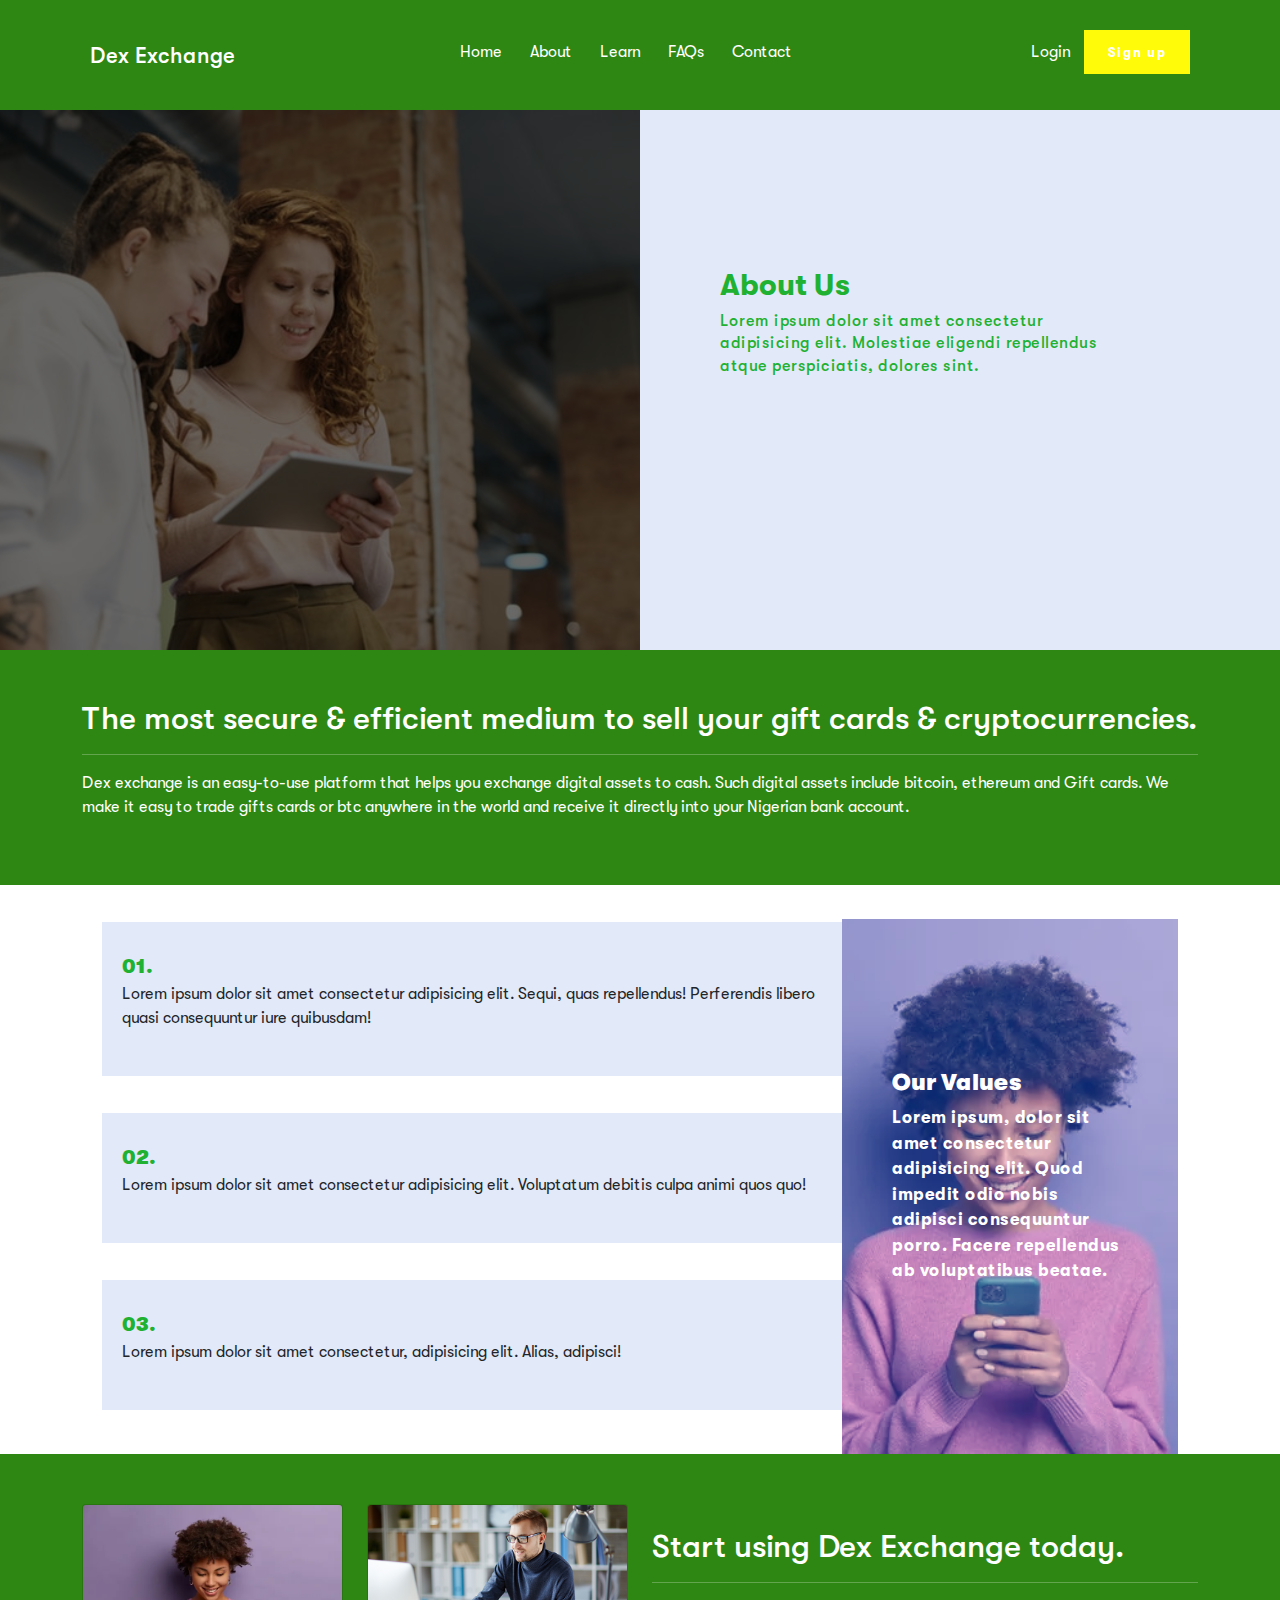
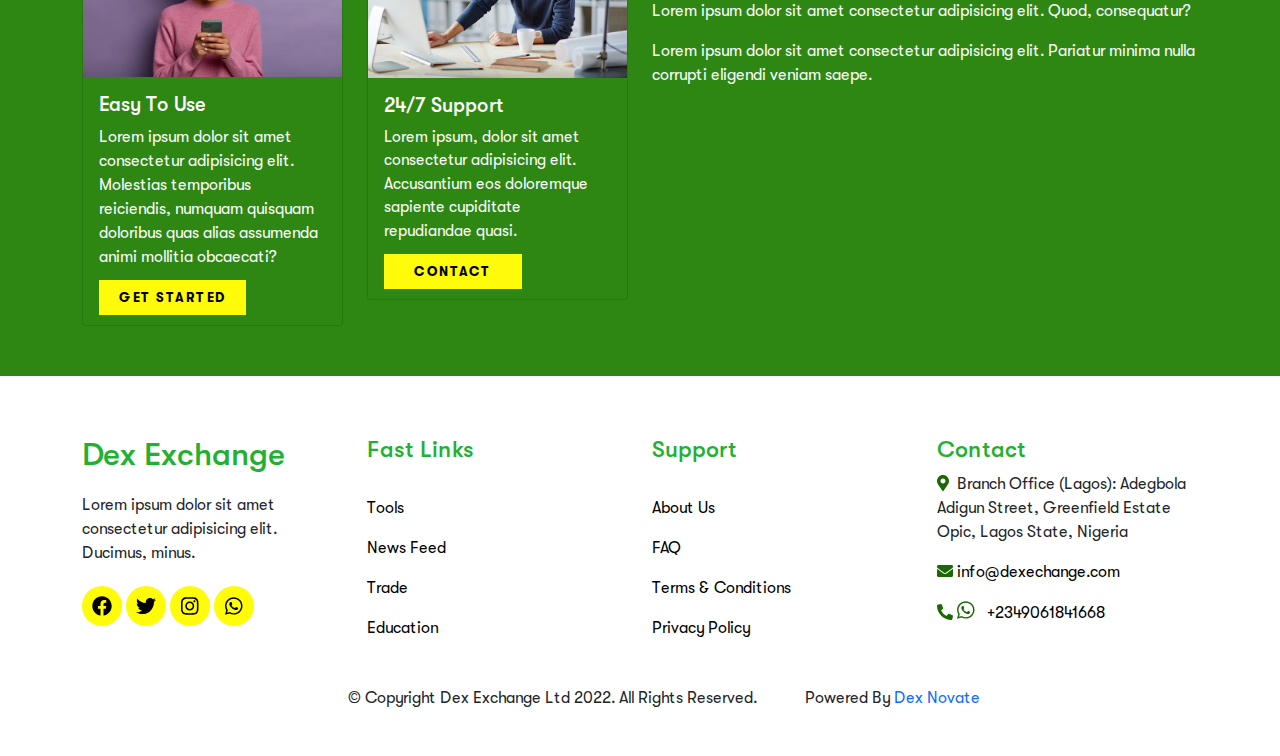
==== commit 4a390b28: "first commit" ====
--- a/about.html
+++ b/about.html
@@ -97,24 +97,19 @@
                            <div class="value">
                               <span>01.</span>
                               <p>
-                                 We believe that honesty is the best legacy. As such, a partnership with
-                                 us is usually long-term because clients always find it rewarding.
+                                 Lorem ipsum dolor sit amet consectetur adipisicing elit. Sequi, quas repellendus! Perferendis libero quasi consequuntur iure quibusdam!
                                </p>
                            </div>
                            <div class="value">
                                <span>02.</span>
                                <p>
-                                    We treat all our clients with dignity and uttermost respect. 
-                                    We believe that when people have feelings of being treated
-                                    fairly and respected, they feel honoured.
+                                   Lorem ipsum dolor sit amet consectetur adipisicing elit. Voluptatum debitis culpa animi quos quo!
                                 </p>
                            </div>
                            <div class="value">
                               <span>03.</span>
                                <p>
-                                    Investing in our services regularly to improve 
-                                    core safety audit and pledge our service to most esteemed clients
-                                    to provide service that will earn us an impeccable image.
+                                    Lorem ipsum dolor sit amet consectetur, adipisicing elit. Alias, adipisci!
                                 </p>
                            </div>
                       </div>
@@ -122,8 +117,7 @@
                            <div class="title">
                                 <h2>Our Values</h2>
                                 <p>
-                                    We embrace a customer-first culture and portray a high level of transparency in all our dealings.
-                                    We embrace a customer-first culture and portray a high level of transparency in all our dealings
+                                    Lorem ipsum, dolor sit amet consectetur adipisicing elit. Quod impedit odio nobis adipisci consequuntur porro. Facere repellendus ab voluptatibus beatae.
                                 </p>
                            </div>
                       </div>
@@ -142,9 +136,7 @@
                                     <div class="card-body">
                                       <h5 class="card-title">Easy To Use</h5>
                                       <p class="card-text">
-                                         Our platform is very easy to use. 
-                                         A simple user interface and easy navigation
-                                         that offers a seamless user experience.
+                                        Lorem ipsum dolor sit amet consectetur adipisicing elit. Molestias temporibus reiciendis, numquam quisquam doloribus quas alias assumenda animi mollitia obcaecati?
                                        </p>
                                       <a href="#" class=" btn-get-started">GET STARTED</a>
                                     </div>
@@ -156,9 +148,7 @@
                                     <div class="card-body">
                                       <h5 class="card-title">24/7 Support</h5>
                                       <p class="card-text">
-                                        We provide dedicated support to our 
-                                        new and returning customers. 
-                                        We are available 24/7 to attend to your requests.
+                                       Lorem ipsum, dolor sit amet consectetur adipisicing elit. Accusantium eos doloremque sapiente cupiditate repudiandae quasi.
                                       </p>
                                       <a href="#" class=" btn-get-started">CONTACT</a>
                                     </div>
@@ -170,13 +160,10 @@
                         <h2>Start using Dex Exchange today.</h2>
                         <hr>
                         <p>
-                            We understand that you may need to exchange your gift card for cash at any time of the day.
-                            As such, we work round the clock for your own satisfaction.
+                           Lorem ipsum dolor sit amet consectetur adipisicing elit. Quod, consequatur?
                         </p>
                         <p>
-                            Our platform is very easy to buy and sell your crypto assets. 
-                            We are focused more on customer experience we pride ourselves 
-                            to respond instantly for both small and large orders.
+                            Lorem ipsum dolor sit amet consectetur adipisicing elit. Pariatur minima nulla corrupti eligendi veniam saepe.
                         </p>
                      </div>
                  </div>
@@ -200,7 +187,7 @@
                                 </h2>
                             </div>
                             <p>
-                               Dexis a global trading startup that deals in the exchange of cryptocurrencies and giftcards.
+                              Lorem ipsum dolor sit amet consectetur adipisicing elit. Ducimus, minus.
                             </p>
                             <div class="footer-socials-link">
                                 <a href="#"><i class="fab fa-facebook f-icon"></i></a>
